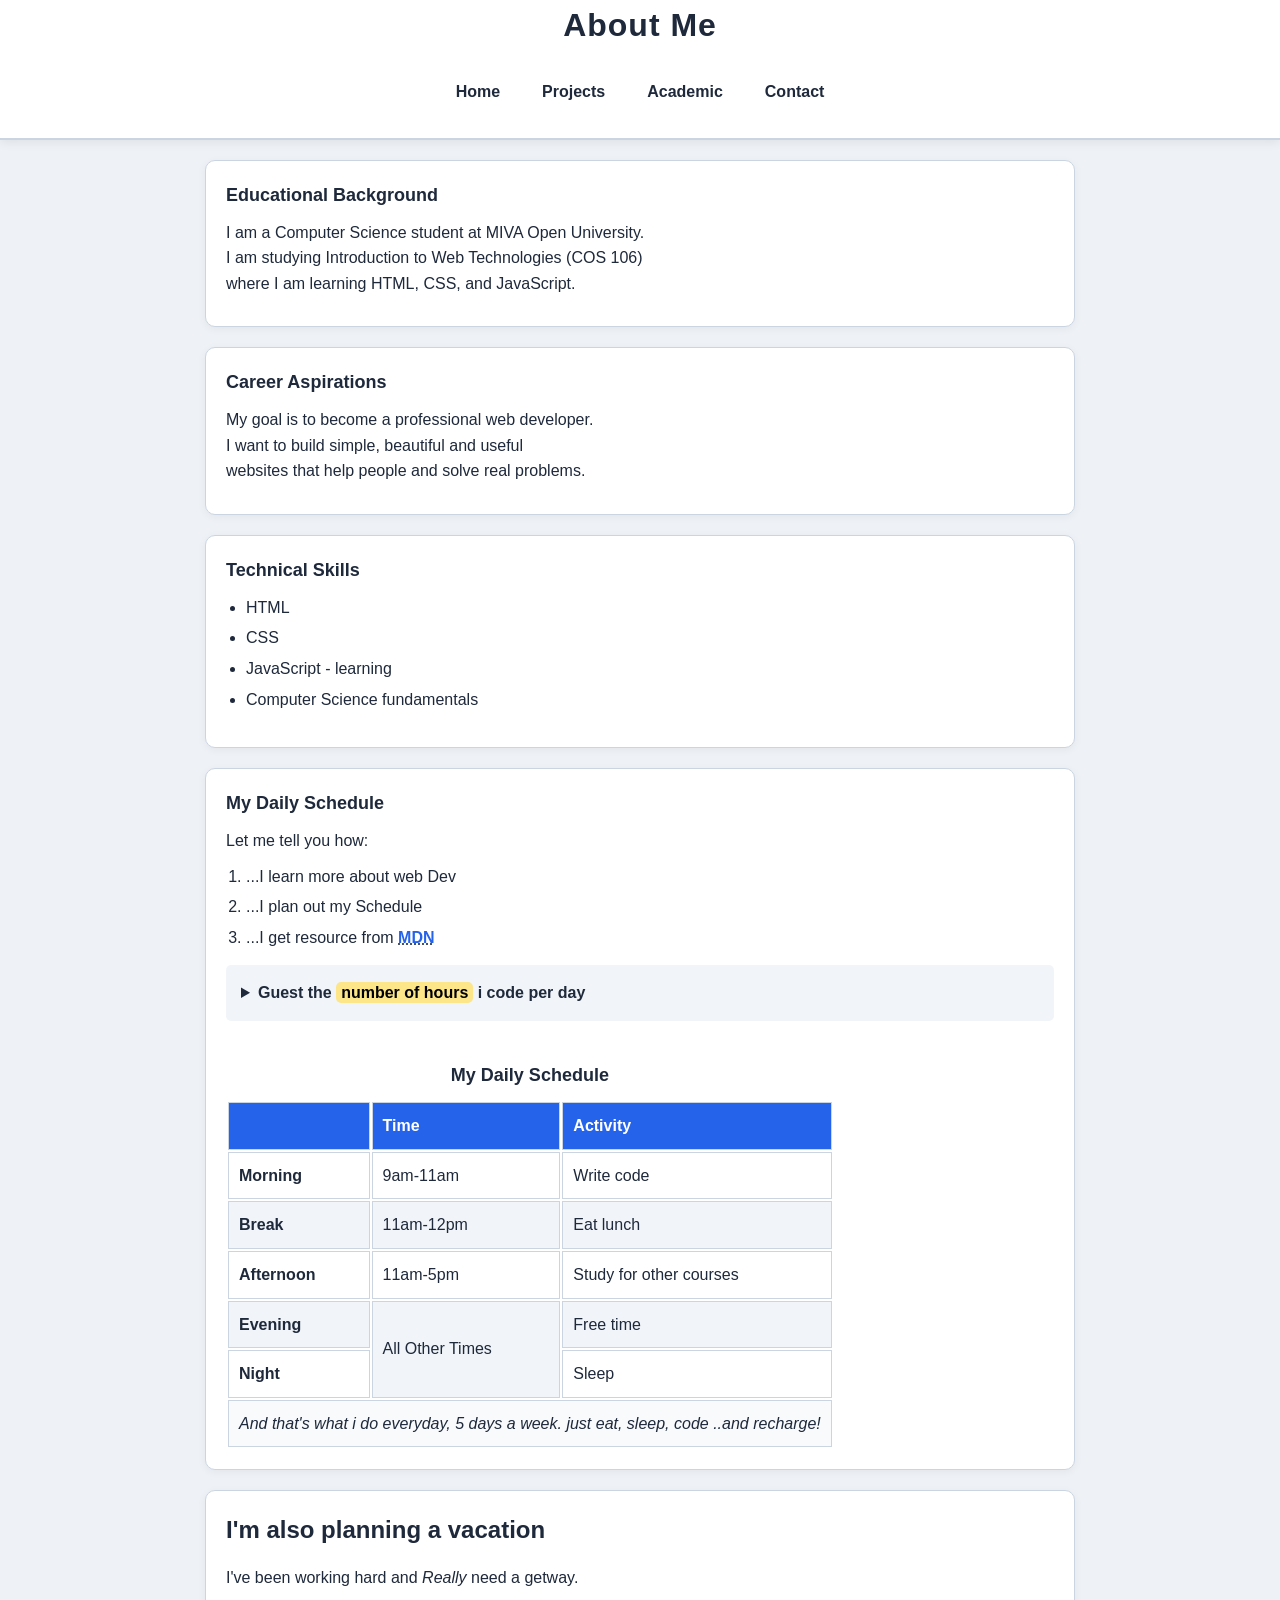
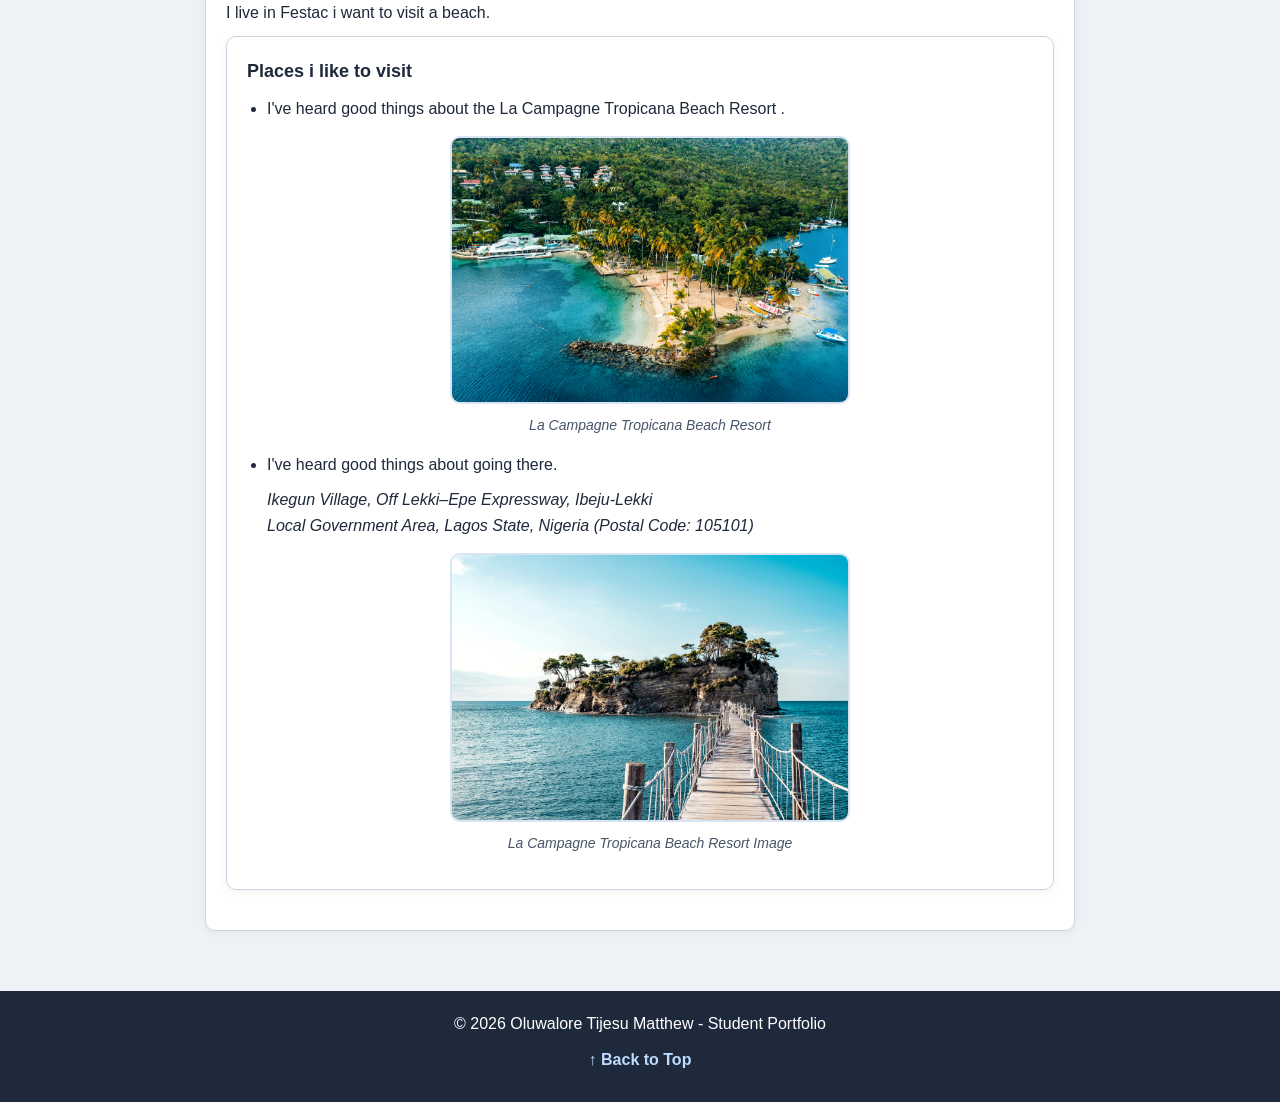
==== about.html @ 8afe74bf "Add files via upload" ====
<!doctype html>
<html lang="en">
  <head>
    <!--prettier-ignore-->
    <meta charset="UTF-8">
    <!--prettier-ignore-->
    <meta name="viewport" content="width=device-width, initial-scale=1.0">
    <!--prettier-ignore-->
    <meta name="author" content="Oluwalore Matthew">
    <!--prettier-ignore-->
    <meta name="discription" content="About Me">
    <title>About Me | Oluwalore Matthew</title>
    <!--prettier-ignore-->
    <link rel="icon" href="html.png" typle="image/x-icon">
    <!--prettier-ignore-->
    <link rel="stylesheet" href="style.css">
  </head>
  <body>
    <header>
      <h1>About Me</h1>
      <nav>
        <ul>
          <li><a href="index.html">Home</a></li>
          <li><a href="projects.html">Projects</a></li>
          <li><a href="academic.html">Academic</a></li>
          <li><a href="contact.html">Contact</a></li>
        </ul>
      </nav>
    </header>

    <main>
      <section>
        <h3>Educational Background</h3>
        <p>
          I am a Computer Science student at MIVA Open University.
          <!--prettier-ignore-->
          <br>
          I am studying Introduction to Web Technologies (COS 106)
          <!--prettier-ignore-->
          <br>
          where I am learning HTML, CSS, and JavaScript.
        </p>
      </section>
      <section>
        <h3>Career Aspirations</h3>
        <p>
          My goal is to become a professional web developer.
          <!--prettier-ignore-->
          <br>
          I want to build simple, beautiful and useful
          <!--prettier-ignore-->
          <br>
          websites that help people and solve real problems.
        </p>
      </section>

      <section>
        <h3>Technical Skills</h3>
        <ul>
          <li>HTML</li>
          <li>CSS</li>
          <li>JavaScript - learning</li>
          <li>Computer Science fundamentals</li>
        </ul>
      </section>

      <section>
        <h3>My Daily Schedule</h3>
        <p>Let me tell you how:</p>
        <ol>
          <li>...I learn more about web Dev</li>
          <li>...I plan out my Schedule</li>
          <li>
            ...I get resource from
            <abbr title="Mozilla Developer Network"
              ><a href="https://developer.mozilla.org/">MDN</a></abbr
            >
          </li>
        </ol>
        <aside>
          <details>
            <summary>
              Guest the <mark>number of hours</mark> i code per day
            </summary>
            <p>
              I start at <time datetime="09:00">9am</time> and code for
              <time datetime="PT3H">2 hours</time> every morning.
            </p>
          </details>
        </aside>
        <!--prettier-ignore-->
        <br>
        <table>
          <caption>
            My Daily Schedule
          </caption>
          <thead>
            <tr>
              <th>&nbsp;</th>
              <th scope="col">Time</th>
              <th scope="col">Activity</th>
            </tr>
          </thead>
          <tbody>
            <tr>
              <th scope="row">Morning</th>
              <td>
                <time datetime="09:00">9am</time>-<time datetime="11:00"
                  >11am</time
                >
              </td>
              <td>Write code</td>
            </tr>
            <tr>
              <th scope="row">Break</th>
              <td>
                <time datetime="11:00">11am</time>-<time datetime="12:00"
                  >12pm</time
                >
              </td>
              <td>Eat lunch</td>
            </tr>
            <tr>
              <th scope="row">Afternoon</th>
              <td>
                <time datetime="12:00">11am</time>-<time datetime="17:00"
                  >5pm</time
                >
              </td>
              <td>Study for other courses</td>
            </tr>
            <tr>
              <th scope="row">Evening</th>
              <td rowspan="2">All Other Times</td>
              <td>Free time</td>
            </tr>
            <tr>
              <th scope="row">Night</th>
              <td>Sleep</td>
            </tr>
          </tbody>
          <tfoot>
            <tr>
              <td colspan="3">
                And that's what i do everyday, 5 days a week. just eat, sleep,
                code ..and recharge!
              </td>
            </tr>
          </tfoot>
        </table>
      </section>

      <article id="vacation">
        <h2>I'm also planning a vacation</h2>
        <p>I've been working hard and <em>Really</em> need a getway.</p>
        <p>I live in Festac i want to visit a beach.</p>
        <section>
          <h3>Places i like to visit</h3>
          <ul>
            <li>
              <p>I've heard good things about the La Campagne Tropicana Beach Resort .</p>
              <figure>
                <!--prettier-ignore-->
                <img
                  src="caribbean.jpg"
                  alt="Caribbean Beach"
                  title="I want to visit a caribbean beach"
                  width="350"
                  height="233"
                  loading="lazy">
                <figcaption>La Campagne Tropicana Beach Resort</figcaption>
              </figure>
            </li>
            <li>
              <p>I've heard good things about going there.</p>
              <address>
                Ikegun Village, Off Lekki–Epe Expressway, Ibeju-Lekki 
                <!--prettier-ignore-->
                <br>
                Local Government Area, Lagos State, Nigeria (Postal Code: 105101)
              </address>
              <figure>
                <!--prettier-ignore-->
                <img
                  src="vacation.jpg"
                  alt="Cancun Vacation"
                  title="it;s 5 0' clock somewhere!"
                  loading="lazy"
                  width="350"
                  height="234">
                <figcaption>La Campagne Tropicana Beach Resort Image</figcaption>
              </figure>
            </li>
          </ul>
        </section>
    </main>

    <footer>
      <p>© 2026 Oluwalore Tijesu Matthew - Student Portfolio</p>
    <p>
      <a href="#">↑ Back to Top</a>
    </p>
    </footer>
     <script src="script.js"></script>
  </body>
</html>
---- style.css ----
/* ===== 1. RESET ===== */
* {
  margin: 0;
  padding: 0;
  box-sizing: border-box;
}

html {
  font-size: 62.5%;
  scroll-behavior: smooth;
}

/* ===== 2. COLORS - BRIGHT MODE ===== */
:root {
  --bg-color: #eef2f7;
  --bg-dark: #ffffff;
  --bg-card: #ffffff;
  --bg-header: #ffffff;
  --bg-footer: #1e293b;
  --bg-hover: #e0e7ff;

  --text-color: #1e293b;
  --text-muted: #475569;
  --text-smoke: #1e293b;
  --text-white: #ffffff;

  --primary-color: #2563eb;
  --primary-hover: #1d4ed8;
  --link-color: #1e293b;
  --link-hover: #2563eb;
  --border-color: #cbd5e1;

  --font-main: Arial, Helvetica, sans-serif;
  --font-heading: "Segoe UI", Arial, sans-serif;

  --font-size-small: 1.4rem;
  --font-size-normal: 1.6rem;
  --font-size-medium: 1.8rem;
  --font-size-large: 2.4rem;
  --font-size-xlarge: 3.2rem;
  --font-size-xxlarge: 4rem;

  --padding-small: 1rem;
  --padding-medium: 1.5rem;
  --padding-large: 2rem;
  --padding-xlarge: 3rem;

  --margin-small: 1rem;
  --margin-medium: 1.5rem;
  --margin-large: 2rem;

  --gap-small: 1rem;
  --gap-medium: 2rem;
  --gap-large: 3rem;

  --radius-small: 0.5rem;
  --radius-medium: 1rem;
  --radius-large: 1.5rem;

  --max-width: 90rem;
}
* {
  box-sizing: border-box;
  margin: 0;
  padding: 0;
}

/* ===== 3. BODY ===== */
body {
  background-color: var(--bg-color);
  color: var(--text-color);
  font-family: var(--font-main);
  font-size: var(--font-size-normal);
  line-height: 1.6;
  min-height: 100vh;
}

/* ===== 4. HEADER + HERO ===== */
header {
  background-color: var(--bg-header);
  text-align: center;
  padding-bottom: var(--padding-medium);
  border-bottom: 0.2rem solid var(--border-color);
  box-shadow: 0 0.2rem 1rem rgba(0, 0, 0, 0.08);
}

.hero {
  padding: var(--padding-xlarge) var(--padding-medium);
  background-color: var(--bg-header);
}

header h1 {
  font-family: var(--font-heading);
  font-size: var(--font-size-xlarge);
  color: var(--text-color);
  margin-bottom: var(--margin-small);
  letter-spacing: 0.1rem;
}

header p {
  font-size: var(--font-size-medium);
  color: var(--text-muted);
}

nav {
  background-color: var(--bg-header);
  padding: var(--padding-small) var(--padding-medium);
}

nav ul {
  list-style: none;
  display: flex;
  justify-content: center;
  flex-wrap: wrap;
  gap: var(--gap-small);
  max-width: var(--max-width);
  margin: 0 auto;
}

nav ul li a,
nav ul li a:link,
nav ul li a:visited {
  text-decoration: none;
  color: var(--link-color);
  font-size: var(--font-size-normal);
  font-weight: 600;
  padding: 0.8rem 1.6rem;
  display: inline-block;
  border-radius: var(--radius-small);
  transition: all 0.2s ease;
}

nav ul li a:hover,
nav ul li a:active {
  text-decoration: none;
  color: var(--primary-color);
  background-color: var(--bg-hover);
  border-radius: var(--radius-small);
}

/* ===== 6. MAIN LAYOUT ===== */
main {
  max-width: var(--max-width);
  margin: 0 auto;
  padding: var(--padding-large) var(--padding-medium);
}

main section,
main article {
  background-color: var(--bg-card);
  padding: var(--padding-large);
  margin-bottom: var(--margin-large);
  border-radius: var(--radius-medium);
  border: 0.1rem solid var(--border-color);
  box-shadow: 0 0.2rem 0.8rem rgba(0, 0, 0, 0.05);
}

main h2 {
  font-size: var(--font-size-large);
  margin-bottom: var(--margin-medium);
  color: var(--text-color);
}

main h3 {
  font-size: var(--font-size-medium);
  margin-bottom: var(--margin-small);
  color: var(--text-color);
}

main p {
  margin-bottom: var(--margin-small);
  color: var(--text-color);
}

main ul,
main ol {
  margin-left: var(--margin-large);
  margin-bottom: var(--margin-medium);
}

main li {
  margin-bottom: 0.5rem;
}

/* Links inside main - also no underline */
main a,
main a:link,
main a:visited {
  text-decoration: none;
  color: var(--primary-color);
  font-weight: 600;
}

main a:hover {
  text-decoration: none;
  color: var(--primary-hover);
}

/* ===== 7. IMAGES + VIDEO - CENTERED ===== */
figure {
  text-align: center;
  margin: var(--margin-medium) auto;
}

figure img,
main img {
  width: 100%;
  max-width: 40rem;
  height: auto;
  display: block;
  margin: 0 auto;
  border-radius: var(--radius-medium);
  border: 0.2rem solid var(--border-color);
  filter: brightness(1.05) contrast(1.05);
}

figcaption {
  font-size: var(--font-size-small);
  color: var(--text-muted);
  margin-top: var(--margin-small);
  font-style: italic;
}

video.intro-video,
main video {
    width: 35rem;
    height: 35rem;
    max-width: 90%;
    aspect-ratio: 1 / 1;
    object-fit: cover;
    display: block;
    margin: 2rem auto;
    border-radius: 1rem;
    border: 0.2rem solid #cbd5e1;
}
}

/* ===== 8. TABLE ===== */
table {
  width: 100%;
  border-collapse: collapse;
  margin-top: var(--margin-medium);
  font-size: var(--font-size-normal);
  background-color: var(--bg-card);
}

caption {
  font-weight: 700;
  margin-bottom: var(--margin-small);
  font-size: var(--font-size-medium);
}

th,
td {
  border: 0.1rem solid var(--border-color);
  padding: var(--padding-small);
  text-align: left;
}

thead th {
  background-color: var(--primary-color);
  color: var(--text-white);
}

tbody tr:nth-child(even) {
  background-color: #f1f5f9;
}

tfoot td {
  background-color: #f8fafc;
  font-style: italic;
  text-align: center;
}

/* ===== 9. FORM - CONTACT PAGE ===== */
form {
  max-width: 60rem;
  margin: 0 auto;
}

fieldset {
  border: 0.1rem solid var(--border-color);
  border-radius: var(--radius-small);
  padding: var(--padding-medium);
  margin-bottom: var(--margin-medium);
  background-color: #f8fafc;
}

legend {
  font-weight: 700;
  padding: 0 1rem;
  color: var(--primary-color);
}

label {
  display: inline-block;
  font-weight: 600;
  margin-bottom: 0.5rem;
  margin-right: 1rem;
}

input[type="text"],
input[type="password"],
input[type="tel"],
input[type="number"],
select,
textarea {
  width: 100%;
  padding: 1rem;
  font-size: var(--font-size-normal);
  border: 0.1rem solid var(--border-color);
  border-radius: var(--radius-small);
  margin-bottom: var(--margin-small);
  background-color: #ffffff;
  font-family: var(--font-main);
}

input[type="radio"],
input[type="checkbox"] {
  width: auto;
  margin-right: 0.8rem;
}

button {
  background-color: var(--primary-color);
  color: var(--text-white);
  border: none;
  padding: 1rem 2rem;
  font-size: var(--font-size-normal);
  border-radius: var(--radius-small);
  cursor: pointer;
  margin-right: var(--margin-small);
  margin-top: var(--margin-small);
}

button:hover {
  background-color: var(--primary-hover);
}

button[type="reset"] {
  background-color: #64748b;
}

/* ===== 10. DETAILS / ASIDE / MARK ===== */
details {
  background-color: #f1f5f9;
  padding: var(--padding-medium);
  border-radius: var(--radius-small);
  margin: var(--margin-medium) 0;
  cursor: pointer;
}

summary {
  font-weight: 700;
}

mark {
  background-color: #fde68a;
  padding: 0.2rem 0.5rem;
  border-radius: var(--radius-small);
}

/* ===== 11. FOOTER ===== */
footer {
  background-color: var(--bg-footer);
  color: var(--text-white);
  text-align: center;
  padding: var(--padding-large) var(--padding-medium);
  margin-top: var(--margin-large);
}

footer p {
  margin-bottom: var(--margin-small);
}

footer a,
footer a:link,
footer a:visited {
  text-decoration: none;
  color: #bfdbfe;
  font-weight: 600;
}

footer a:hover {
  text-decoration: none;
  color: #ffffff;
}

/* ===== 12. MOBILE ===== */
@media (max-width: 60rem) {
  header h1 {
    font-size: var(--font-size-large);
  }
  nav ul {
    flex-direction: column;
    gap: 0.5rem;
  }
  main {
    padding: var(--padding-medium) var(--padding-small);
  }
  figure img,
  main img {
    max-width: 100%;
  }
}
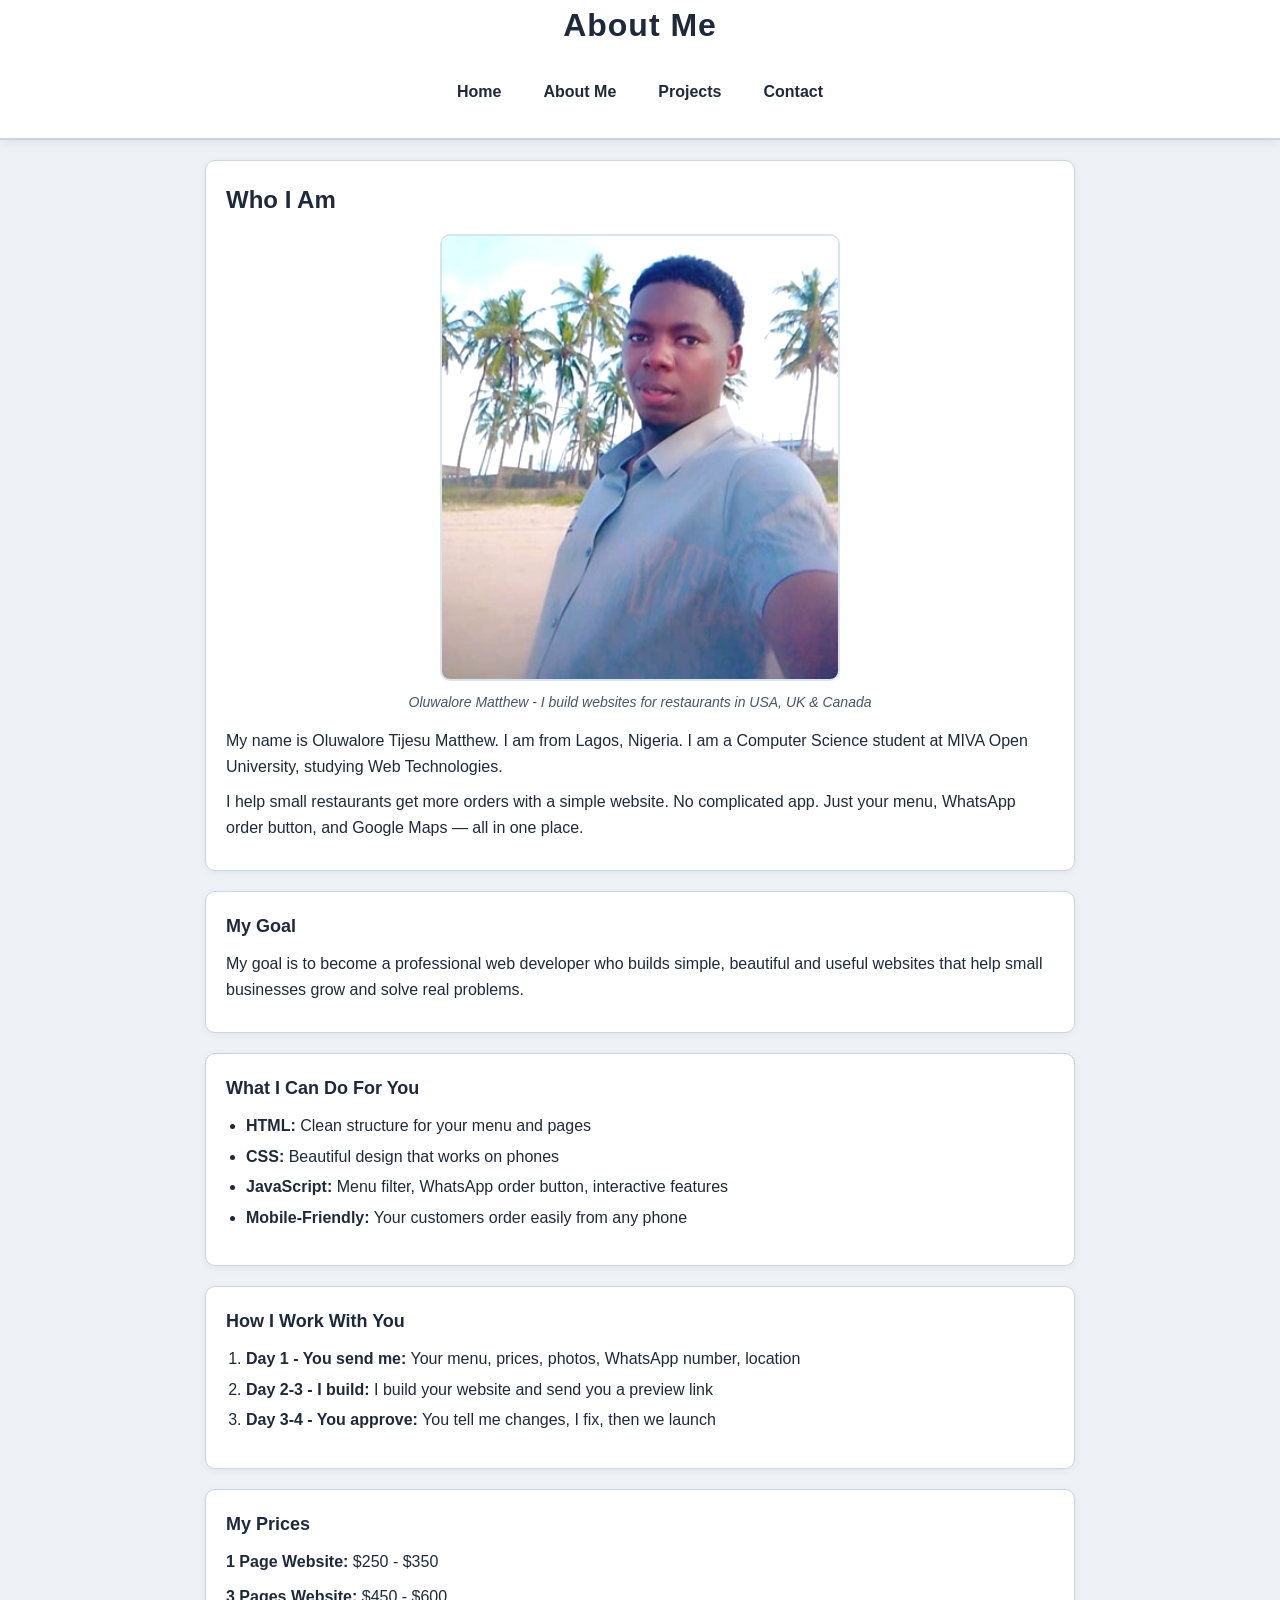
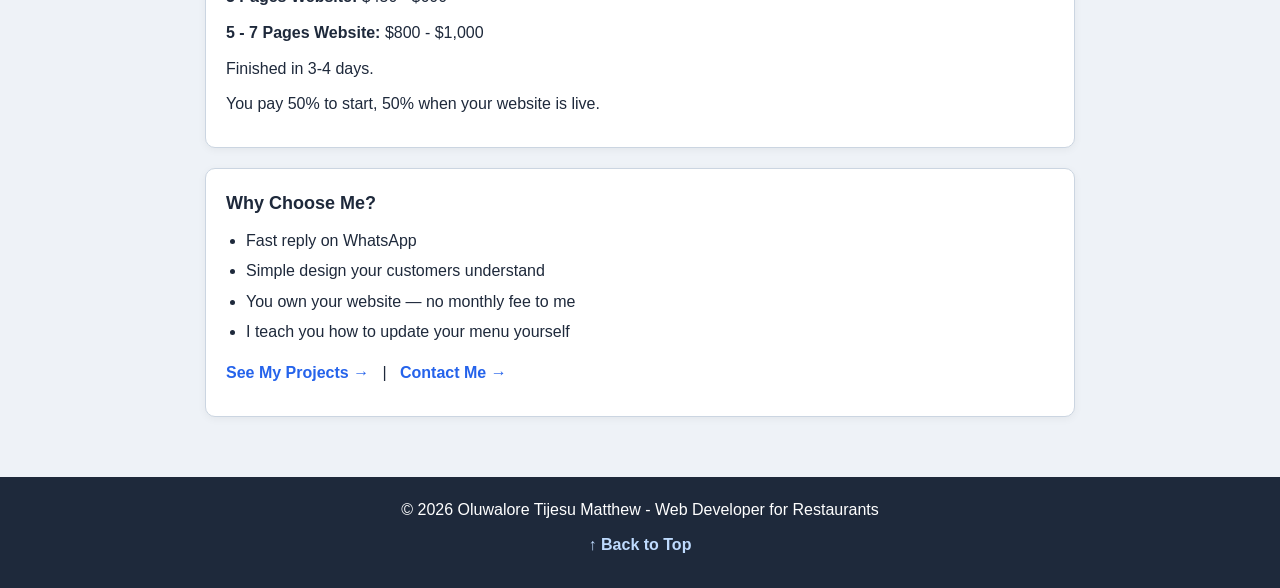
==== commit 8520d2fa: "Update about.html" ====
--- a/about.html
+++ b/about.html
@@ -8,21 +8,22 @@
     <!--prettier-ignore-->
     <meta name="author" content="Oluwalore Matthew">
     <!--prettier-ignore-->
-    <meta name="discription" content="About Me">
+    <meta name="description" content="About Me">
     <title>About Me | Oluwalore Matthew</title>
     <!--prettier-ignore-->
     <link rel="icon" href="html.png" typle="image/x-icon">
     <!--prettier-ignore-->
     <link rel="stylesheet" href="style.css">
   </head>
+
   <body>
     <header>
       <h1>About Me</h1>
       <nav>
         <ul>
           <li><a href="index.html">Home</a></li>
+          <li><a href="about.html">About Me</a></li>
           <li><a href="projects.html">Projects</a></li>
-          <li><a href="academic.html">Academic</a></li>
           <li><a href="contact.html">Contact</a></li>
         </ul>
       </nav>
@@ -30,177 +31,102 @@
 
     <main>
       <section>
-        <h3>Educational Background</h3>
+        <h2>Who I Am</h2>
+        <figure>
+          <img
+            src="matthew.jpg"
+            alt="Oluwalore Matthew - Web developer for restaurants"
+          />
+          <figcaption>
+            Oluwalore Matthew - I build websites for restaurants in USA, UK &
+            Canada
+          </figcaption>
+        </figure>
         <p>
-          I am a Computer Science student at MIVA Open University.
-          <!--prettier-ignore-->
-          <br>
-          I am studying Introduction to Web Technologies (COS 106)
-          <!--prettier-ignore-->
-          <br>
-          where I am learning HTML, CSS, and JavaScript.
+          My name is Oluwalore Tijesu Matthew. I am from Lagos, Nigeria. I am a
+          Computer Science student at MIVA Open University, studying Web
+          Technologies.
         </p>
-      </section>
-      <section>
-        <h3>Career Aspirations</h3>
         <p>
-          My goal is to become a professional web developer.
-          <!--prettier-ignore-->
-          <br>
-          I want to build simple, beautiful and useful
-          <!--prettier-ignore-->
-          <br>
-          websites that help people and solve real problems.
+          I help small restaurants get more orders with a simple website. No
+          complicated app. Just your menu, WhatsApp order button, and Google
+          Maps — all in one place.
         </p>
       </section>
 
       <section>
-        <h3>Technical Skills</h3>
+        <h3>My Goal</h3>
+        <p>
+          My goal is to become a professional web developer who builds simple,
+          beautiful and useful websites that help small businesses grow and
+          solve real problems.
+        </p>
+      </section>
+
+      <section>
+        <h3>What I Can Do For You</h3>
         <ul>
-          <li>HTML</li>
-          <li>CSS</li>
-          <li>JavaScript - learning</li>
-          <li>Computer Science fundamentals</li>
+          <li>
+            <strong>HTML:</strong> Clean structure for your menu and pages
+          </li>
+          <li><strong>CSS:</strong> Beautiful design that works on phones</li>
+          <li>
+            <strong>JavaScript:</strong> Menu filter, WhatsApp order button,
+            interactive features
+          </li>
+          <li>
+            <strong>Mobile-Friendly:</strong> Your customers order easily from
+            any phone
+          </li>
         </ul>
       </section>
 
       <section>
-        <h3>My Daily Schedule</h3>
-        <p>Let me tell you how:</p>
+        <h3>How I Work With You</h3>
         <ol>
-          <li>...I learn more about web Dev</li>
-          <li>...I plan out my Schedule</li>
           <li>
-            ...I get resource from
-            <abbr title="Mozilla Developer Network"
-              ><a href="https://developer.mozilla.org/">MDN</a></abbr
-            >
+            <strong>Day 1 - You send me:</strong> Your menu, prices, photos,
+            WhatsApp number, location
+          </li>
+          <li>
+            <strong>Day 2-3 - I build:</strong> I build your website and send
+            you a preview link
+          </li>
+          <li>
+            <strong>Day 3-4 - You approve:</strong> You tell me changes, I fix,
+            then we launch
           </li>
         </ol>
-        <aside>
-          <details>
-            <summary>
-              Guest the <mark>number of hours</mark> i code per day
-            </summary>
-            <p>
-              I start at <time datetime="09:00">9am</time> and code for
-              <time datetime="PT3H">2 hours</time> every morning.
-            </p>
-          </details>
-        </aside>
-        <!--prettier-ignore-->
-        <br>
-        <table>
-          <caption>
-            My Daily Schedule
-          </caption>
-          <thead>
-            <tr>
-              <th>&nbsp;</th>
-              <th scope="col">Time</th>
-              <th scope="col">Activity</th>
-            </tr>
-          </thead>
-          <tbody>
-            <tr>
-              <th scope="row">Morning</th>
-              <td>
-                <time datetime="09:00">9am</time>-<time datetime="11:00"
-                  >11am</time
-                >
-              </td>
-              <td>Write code</td>
-            </tr>
-            <tr>
-              <th scope="row">Break</th>
-              <td>
-                <time datetime="11:00">11am</time>-<time datetime="12:00"
-                  >12pm</time
-                >
-              </td>
-              <td>Eat lunch</td>
-            </tr>
-            <tr>
-              <th scope="row">Afternoon</th>
-              <td>
-                <time datetime="12:00">11am</time>-<time datetime="17:00"
-                  >5pm</time
-                >
-              </td>
-              <td>Study for other courses</td>
-            </tr>
-            <tr>
-              <th scope="row">Evening</th>
-              <td rowspan="2">All Other Times</td>
-              <td>Free time</td>
-            </tr>
-            <tr>
-              <th scope="row">Night</th>
-              <td>Sleep</td>
-            </tr>
-          </tbody>
-          <tfoot>
-            <tr>
-              <td colspan="3">
-                And that's what i do everyday, 5 days a week. just eat, sleep,
-                code ..and recharge!
-              </td>
-            </tr>
-          </tfoot>
-        </table>
       </section>
 
-      <article id="vacation">
-        <h2>I'm also planning a vacation</h2>
-        <p>I've been working hard and <em>Really</em> need a getway.</p>
-        <p>I live in Festac i want to visit a beach.</p>
-        <section>
-          <h3>Places i like to visit</h3>
-          <ul>
-            <li>
-              <p>I've heard good things about the La Campagne Tropicana Beach Resort .</p>
-              <figure>
-                <!--prettier-ignore-->
-                <img
-                  src="caribbean.jpg"
-                  alt="Caribbean Beach"
-                  title="I want to visit a caribbean beach"
-                  width="350"
-                  height="233"
-                  loading="lazy">
-                <figcaption>La Campagne Tropicana Beach Resort</figcaption>
-              </figure>
-            </li>
-            <li>
-              <p>I've heard good things about going there.</p>
-              <address>
-                Ikegun Village, Off Lekki–Epe Expressway, Ibeju-Lekki 
-                <!--prettier-ignore-->
-                <br>
-                Local Government Area, Lagos State, Nigeria (Postal Code: 105101)
-              </address>
-              <figure>
-                <!--prettier-ignore-->
-                <img
-                  src="vacation.jpg"
-                  alt="Cancun Vacation"
-                  title="it;s 5 0' clock somewhere!"
-                  loading="lazy"
-                  width="350"
-                  height="234">
-                <figcaption>La Campagne Tropicana Beach Resort Image</figcaption>
-              </figure>
-            </li>
-          </ul>
-        </section>
+      <section>
+        <h3>My Prices</h3>
+        <p><strong>1 Page Website:</strong> $250 - $350</p>
+        <p><strong>3 Pages Website:</strong> $450 - $600</p>
+        <p><strong>5 - 7 Pages Website:</strong> $800 - $1,000</p>
+        <p>Finished in 3-4 days.</p>
+        <p>You pay 50% to start, 50% when your website is live.</p>
+      </section>
+
+      <section>
+        <h3>Why Choose Me?</h3>
+        <ul>
+          <li>Fast reply on WhatsApp</li>
+          <li>Simple design your customers understand</li>
+          <li>You own your website — no monthly fee to me</li>
+          <li>I teach you how to update your menu yourself</li>
+        </ul>
+        <p>
+          <a href="projects.html">See My Projects →</a> &nbsp; | &nbsp;
+          <a href="contact.html">Contact Me →</a>
+        </p>
+      </section>
     </main>
 
     <footer>
-      <p>© 2026 Oluwalore Tijesu Matthew - Student Portfolio</p>
-    <p>
-      <a href="#">↑ Back to Top</a>
-    </p>
+      <p>© 2026 Oluwalore Tijesu Matthew - Web Developer for Restaurants</p>
+      <p><a href="#">↑ Back to Top</a></p>
     </footer>
-     <script src="script.js"></script>
+    <script src="script.js"></script>
   </body>
 </html>
